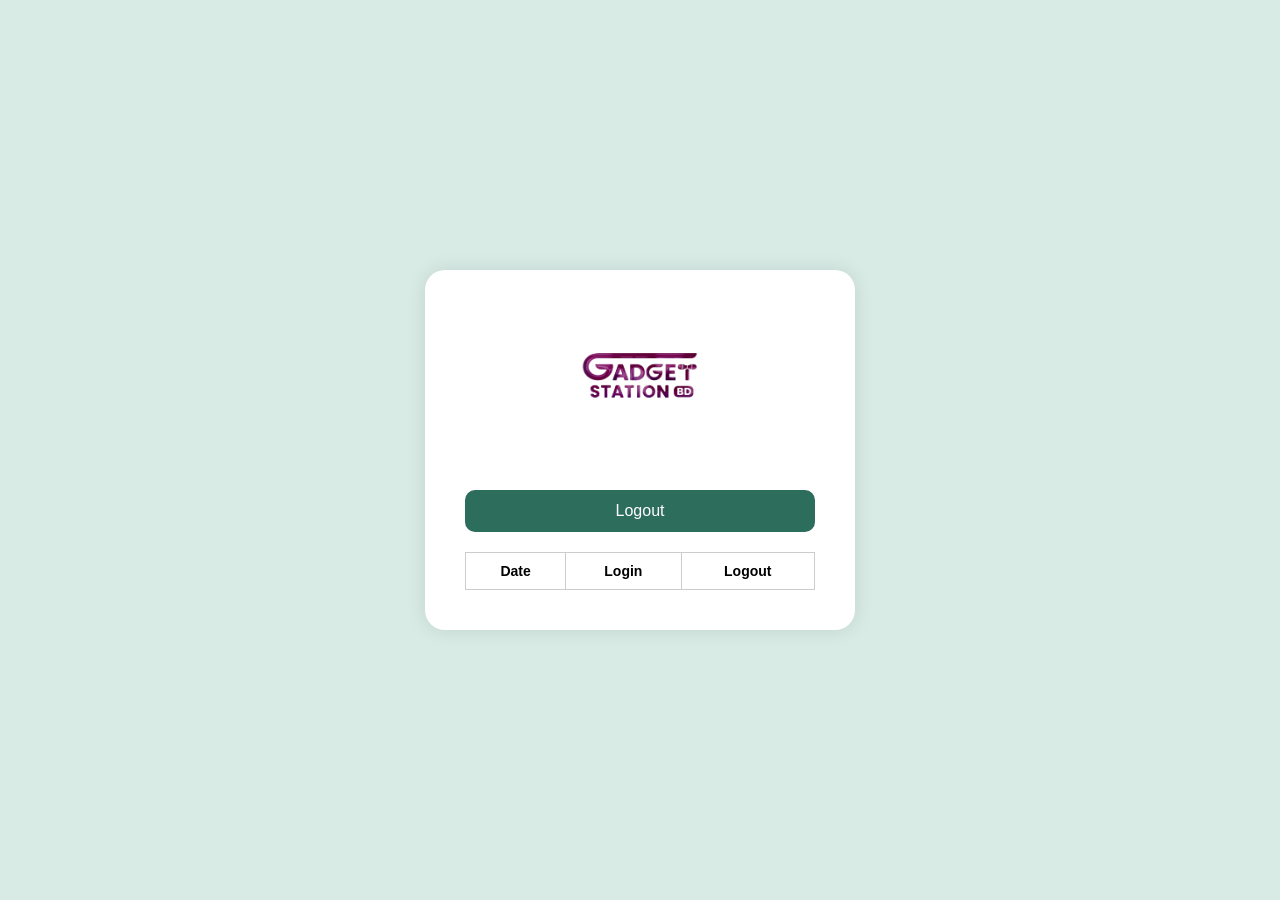
==== dashboard.html @ 3c5dcf25 "dashboard.html" ====
<!DOCTYPE html>
<html>
<head>

<meta charset="UTF-8">
<meta name="viewport" content="width=device-width, initial-scale=1.0">

<title>Dashboard</title>

<link rel="stylesheet" href="style.css">

</head>

<body>

<div class="box">

<img src="logo.png" class="logo">

<h2 id="name"></h2>

<h3 id="date"></h3>

<h1 id="clock"></h1>

<button onclick="logout()">
Logout
</button>

<table class="table">

<thead>

<tr>
<th>Date</th>
<th>Login</th>
<th>Logout</th>
</tr>

</thead>

<tbody id="attendanceBody">

</tbody>

</table>

</div>

<script src="dashboard.js"></script>

</body>
</html>
---- style.css ----
body{

font-family:Arial;
background:#d8ebe5;
display:flex;
justify-content:center;
align-items:center;
height:100vh;
margin:0;

}

.box{

background:white;
padding:40px;
border-radius:20px;
width:350px;
text-align:center;
box-shadow:0 0 20px rgba(0,0,0,0.1);

}

.logo{

width:120px;
margin-bottom:20px;

}

input{

width:100%;
padding:12px;
margin-top:10px;
border:none;
border-radius:10px;
background:#d8ebe5;
font-size:16px;

}

button{

width:100%;
padding:12px;
margin-top:15px;
border:none;
border-radius:10px;
background:#2d6d5c;
color:white;
font-size:16px;
cursor:pointer;

}

button:disabled{

opacity:0.5;
cursor:not-allowed;

}

.table{

width:100%;
border-collapse:collapse;
margin-top:20px;

}

.table th,
.table td{

border:1px solid #ccc;
padding:10px;
font-size:14px;

}
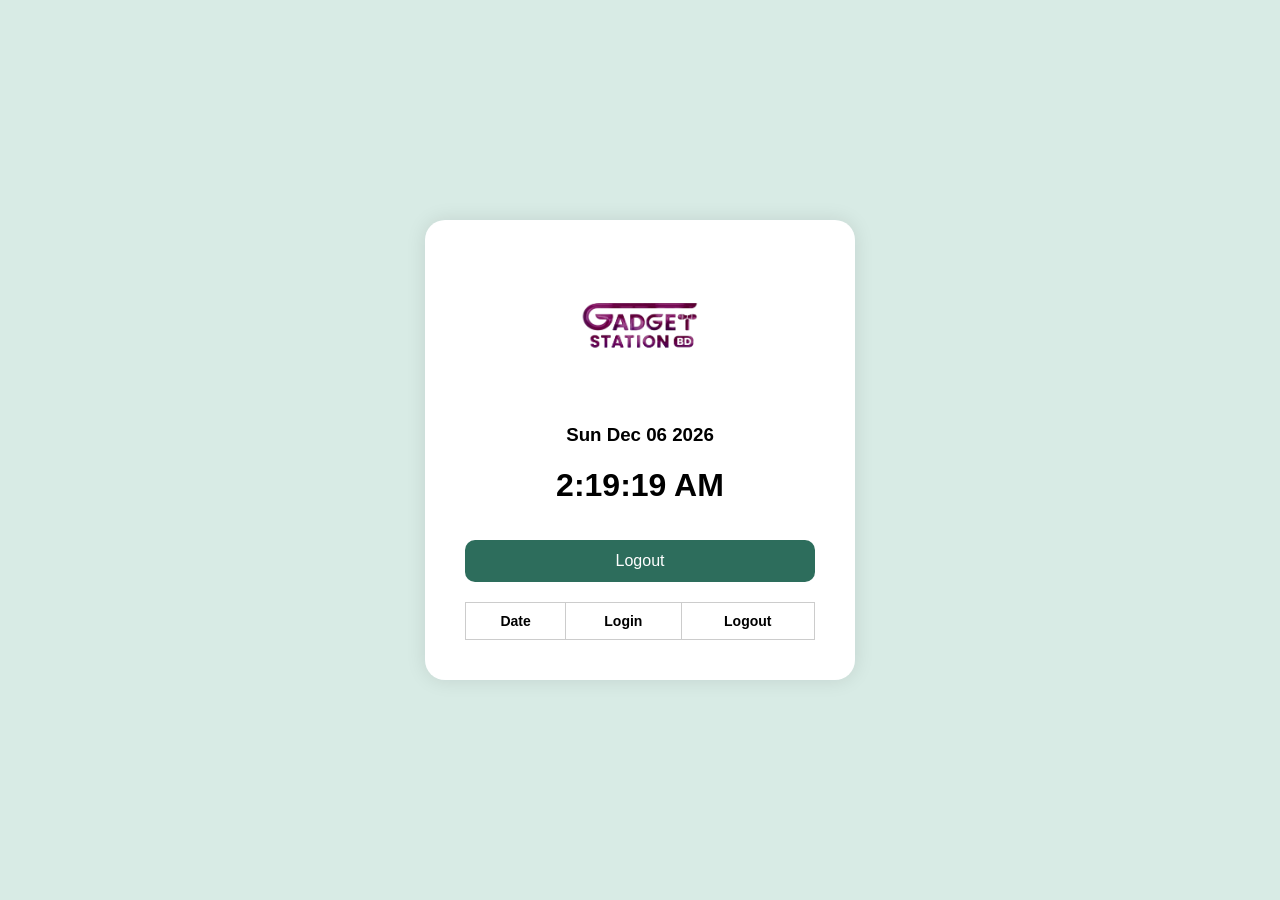
==== commit 34daa77d: "dashboard.html" ====
--- a/dashboard.html
+++ b/dashboard.html
@@ -1,53 +1,51 @@
 <!DOCTYPE html>
 <html>
+
 <head>
+    <meta charset="UTF-8">
+    <meta name="viewport" content="width=device-width, initial-scale=1.0">
 
-<meta charset="UTF-8">
-<meta name="viewport" content="width=device-width, initial-scale=1.0">
+    <title>Dashboard</title>
 
-<title>Dashboard</title>
-
-<link rel="stylesheet" href="style.css">
-
+    <link rel="stylesheet" href="style.css">
 </head>
 
 <body>
 
-<div class="box">
+    <div class="box">
 
-<img src="logo.png" class="logo">
+        <img src="logo.png" class="logo">
 
-<h2 id="name"></h2>
+        <h2 id="name"></h2>
 
-<h3 id="date"></h3>
+        <h3 id="date"></h3>
 
-<h1 id="clock"></h1>
+        <h1 id="clock"></h1>
 
-<button onclick="logout()">
-Logout
-</button>
+        <button onclick="logout()">
+            Logout
+        </button>
 
-<table class="table">
+        <table class="table">
 
-<thead>
+            <thead>
 
-<tr>
-<th>Date</th>
-<th>Login</th>
-<th>Logout</th>
-</tr>
+                <tr>
+                    <th>Date</th>
+                    <th>Login</th>
+                    <th>Logout</th>
+                </tr>
 
-</thead>
+            </thead>
 
-<tbody id="attendanceBody">
+            <tbody id="attendanceBody"></tbody>
 
-</tbody>
+        </table>
 
-</table>
+    </div>
 
-</div>
-
-<script src="dashboard.js"></script>
+    <script src="dashboard.js"></script>
 
 </body>
+
 </html>
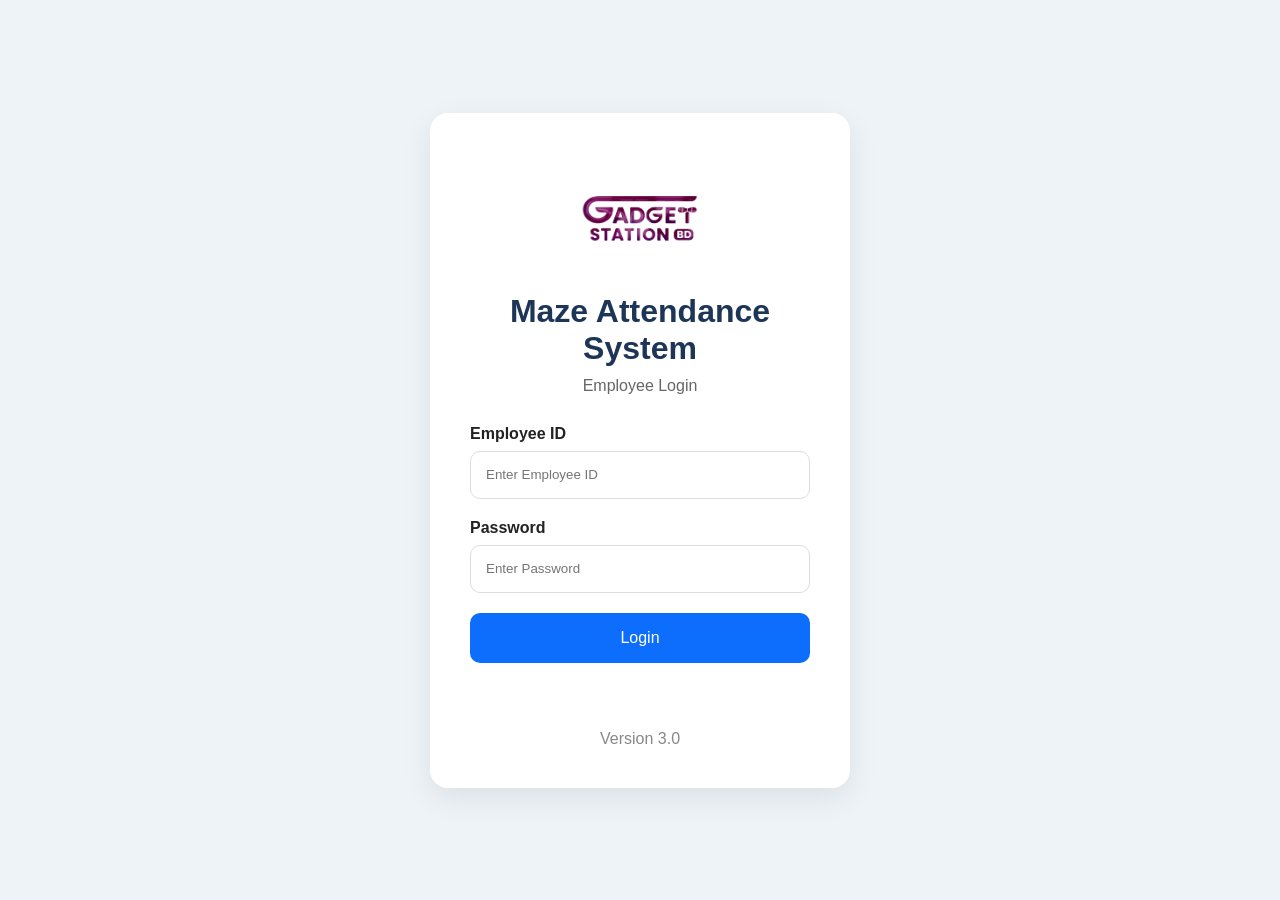
==== commit 83e2a9d6: "Add files via upload" ====
--- a/dashboard.html
+++ b/dashboard.html
@@ -1,51 +1,177 @@
 <!DOCTYPE html>
-<html>
+<html lang="en">
 
 <head>
-    <meta charset="UTF-8">
-    <meta name="viewport" content="width=device-width, initial-scale=1.0">
 
-    <title>Dashboard</title>
+<meta charset="UTF-8">
 
-    <link rel="stylesheet" href="style.css">
+<meta
+name="viewport"
+content="width=device-width, initial-scale=1.0">
+
+<title>Employee Dashboard</title>
+
+<link
+rel="stylesheet"
+href="style.css">
+
 </head>
 
 <body>
 
-    <div class="box">
+<div class="dashboard-container">
 
-        <img src="logo.png" class="logo">
+    <div class="dashboard-card">
 
-        <h2 id="name"></h2>
+        <div class="top-bar">
 
-        <h3 id="date"></h3>
+            <img
+            src="logo.png"
+            class="logo">
 
-        <h1 id="clock"></h1>
+            <button
+            class="logout-btn"
+            onclick="logout()">
 
-        <button onclick="logout()">
-            Logout
-        </button>
+                Logout
 
-        <table class="table">
+            </button>
 
-            <thead>
+        </div>
 
-                <tr>
-                    <th>Date</th>
-                    <th>Login</th>
-                    <th>Logout</th>
-                </tr>
+        <h2 id="employeeName">
 
-            </thead>
+            Loading...
 
-            <tbody id="attendanceBody"></tbody>
+        </h2>
 
-        </table>
+        <p id="employeeInfo">
+
+            ...
+
+        </p>
+
+        <div class="clock">
+
+            <h3 id="currentDate"></h3>
+
+            <h1 id="currentTime"></h1>
+
+        </div>
+
+        <div class="action-buttons">
+
+            <button
+            onclick="checkIn()">
+
+                Check In
+
+            </button>
+
+            <button
+            onclick="checkOut()">
+
+                Check Out
+
+            </button>
+
+        </div>
+
+        <div class="summary">
+
+            <div class="card">
+
+                <span>Present</span>
+
+                <h3 id="present">0</h3>
+
+            </div>
+
+            <div class="card">
+
+                <span>Absent</span>
+
+                <h3 id="absent">0</h3>
+
+            </div>
+
+            <div class="card">
+
+                <span>Leave</span>
+
+                <h3 id="leave">0</h3>
+
+            </div>
+
+            <div class="card">
+
+                <span>Holiday</span>
+
+                <h3 id="holiday">0</h3>
+
+            </div>
+
+            <div class="card">
+
+                <span>Late</span>
+
+                <h3 id="late">0</h3>
+
+            </div>
+
+            <div class="card">
+
+                <span>Attendance</span>
+
+                <h3 id="attendance">0%</h3>
+
+            </div>
+
+        </div>
+
+        <h3 class="history-title">
+
+            Recent Attendance
+
+        </h3>
+
+        <div class="table-wrapper">
+
+            <table>
+
+                <thead>
+
+                    <tr>
+
+                        <th>Date</th>
+
+                        <th>Login</th>
+
+                        <th>Logout</th>
+
+                        <th>Hours</th>
+
+                        <th>Status</th>
+
+                    </tr>
+
+                </thead>
+
+                <tbody
+                id="historyBody">
+
+                </tbody>
+
+            </table>
+
+        </div>
 
     </div>
 
-    <script src="dashboard.js"></script>
+</div>
+
+<script src="dashboard.js"></script>
 
 </body>
 
-</html>
+</html>
--- a/style.css
+++ b/style.css
@@ -1,79 +1,276 @@
+*{
+    margin:0;
+    padding:0;
+    box-sizing:border-box;
+    font-family:Arial,Helvetica,sans-serif;
+}
+
 body{
-
-font-family:Arial;
-background:#d8ebe5;
-display:flex;
-justify-content:center;
-align-items:center;
-height:100vh;
-margin:0;
-
-}
-
-.box{
-
-background:white;
-padding:40px;
-border-radius:20px;
-width:350px;
-text-align:center;
-box-shadow:0 0 20px rgba(0,0,0,0.1);
-
+    background:#eef3f8;
+    color:#222;
+}
+
+/* ================= LOGIN ================= */
+
+.login-container{
+    min-height:100vh;
+    display:flex;
+    justify-content:center;
+    align-items:center;
+    padding:20px;
+}
+
+.login-card{
+    width:100%;
+    max-width:420px;
+    background:#fff;
+    border-radius:18px;
+    padding:40px;
+    box-shadow:0 10px 30px rgba(0,0,0,.08);
 }
 
 .logo{
-
-width:120px;
-margin-bottom:20px;
-
-}
-
-input{
-
-width:100%;
-padding:12px;
-margin-top:10px;
-border:none;
-border-radius:10px;
-background:#d8ebe5;
-font-size:16px;
-
+    display:block;
+    margin:0 auto 20px;
+    width:120px;
+}
+
+h1{
+    text-align:center;
+    margin-bottom:10px;
+    color:#1d3557;
+}
+
+.subtitle{
+    text-align:center;
+    color:#666;
+    margin-bottom:30px;
+}
+
+.input-group{
+    margin-bottom:20px;
+}
+
+.input-group label{
+    display:block;
+    margin-bottom:8px;
+    font-weight:bold;
+}
+
+.input-group input{
+    width:100%;
+    height:48px;
+    padding:0 15px;
+    border:1px solid #ddd;
+    border-radius:10px;
+    outline:none;
+}
+
+.input-group input:focus{
+    border-color:#0d6efd;
 }
 
 button{
-
-width:100%;
-padding:12px;
-margin-top:15px;
-border:none;
-border-radius:10px;
-background:#2d6d5c;
-color:white;
-font-size:16px;
-cursor:pointer;
-
-}
-
-button:disabled{
-
-opacity:0.5;
-cursor:not-allowed;
-
-}
-
-.table{
-
-width:100%;
-border-collapse:collapse;
-margin-top:20px;
-
-}
-
-.table th,
-.table td{
-
-border:1px solid #ccc;
-padding:10px;
-font-size:14px;
-
-}
+    border:none;
+    cursor:pointer;
+    transition:.3s;
+}
+
+#loginBtn{
+    width:100%;
+    height:50px;
+    background:#0d6efd;
+    color:#fff;
+    border-radius:10px;
+    font-size:16px;
+}
+
+#loginBtn:hover{
+    background:#0b5ed7;
+}
+
+.status{
+    margin-top:20px;
+    text-align:center;
+    color:#d00;
+    min-height:22px;
+}
+
+.version{
+    margin-top:25px;
+    text-align:center;
+    color:#888;
+}
+
+/* ================= DASHBOARD ================= */
+
+.dashboard-container{
+    width:100%;
+    padding:30px;
+}
+
+.dashboard-card{
+    max-width:1200px;
+    margin:auto;
+    background:#fff;
+    border-radius:18px;
+    padding:30px;
+    box-shadow:0 10px 30px rgba(0,0,0,.08);
+}
+
+.top-bar{
+    display:flex;
+    justify-content:space-between;
+    align-items:center;
+    margin-bottom:20px;
+}
+
+.top-bar .logo{
+    width:90px;
+    margin:0;
+}
+
+.logout-btn{
+    background:#dc3545;
+    color:#fff;
+    padding:12px 25px;
+    border-radius:8px;
+}
+
+.logout-btn:hover{
+    background:#bb2d3b;
+}
+
+#employeeName{
+    text-align:center;
+    margin-top:10px;
+}
+
+#employeeInfo{
+    text-align:center;
+    color:#666;
+    margin-bottom:20px;
+}
+
+.clock{
+    text-align:center;
+    margin-bottom:30px;
+}
+
+.clock h3{
+    color:#666;
+}
+
+.clock h1{
+    font-size:42px;
+}
+
+.action-buttons{
+    display:flex;
+    gap:15px;
+    margin-bottom:30px;
+}
+
+.action-buttons button{
+    flex:1;
+    height:50px;
+    background:#0d6efd;
+    color:#fff;
+    border-radius:10px;
+    font-size:16px;
+}
+
+.action-buttons button:hover{
+    background:#0b5ed7;
+}
+
+.summary{
+    display:grid;
+    grid-template-columns:repeat(auto-fit,minmax(170px,1fr));
+    gap:18px;
+    margin-bottom:35px;
+}
+
+.card{
+    background:#f8f9fb;
+    border-radius:12px;
+    padding:20px;
+    text-align:center;
+}
+
+.card span{
+    display:block;
+    color:#666;
+    margin-bottom:10px;
+}
+
+.card h3{
+    font-size:32px;
+    color:#1d3557;
+}
+
+.history-title{
+    margin-bottom:15px;
+}
+
+.table-wrapper{
+    overflow-x:auto;
+}
+
+table{
+    width:100%;
+    border-collapse:collapse;
+}
+
+thead{
+    background:#0d6efd;
+    color:#fff;
+}
+
+th,
+td{
+    padding:14px;
+    text-align:center;
+    border-bottom:1px solid #ddd;
+}
+
+tbody tr:hover{
+    background:#f8f9fa;
+}
+
+@media(max-width:768px){
+
+    .dashboard-container{
+        padding:15px;
+    }
+
+    .dashboard-card{
+        padding:20px;
+    }
+
+    .top-bar{
+        flex-direction:column;
+        gap:15px;
+    }
+
+    .action-buttons{
+        flex-direction:column;
+    }
+
+    .summary{
+        grid-template-columns:repeat(2,1fr);
+    }
+
+}
+
+@media(max-width:500px){
+
+    .summary{
+        grid-template-columns:1fr;
+    }
+
+    .clock h1{
+        font-size:30px;
+    }
+
+}
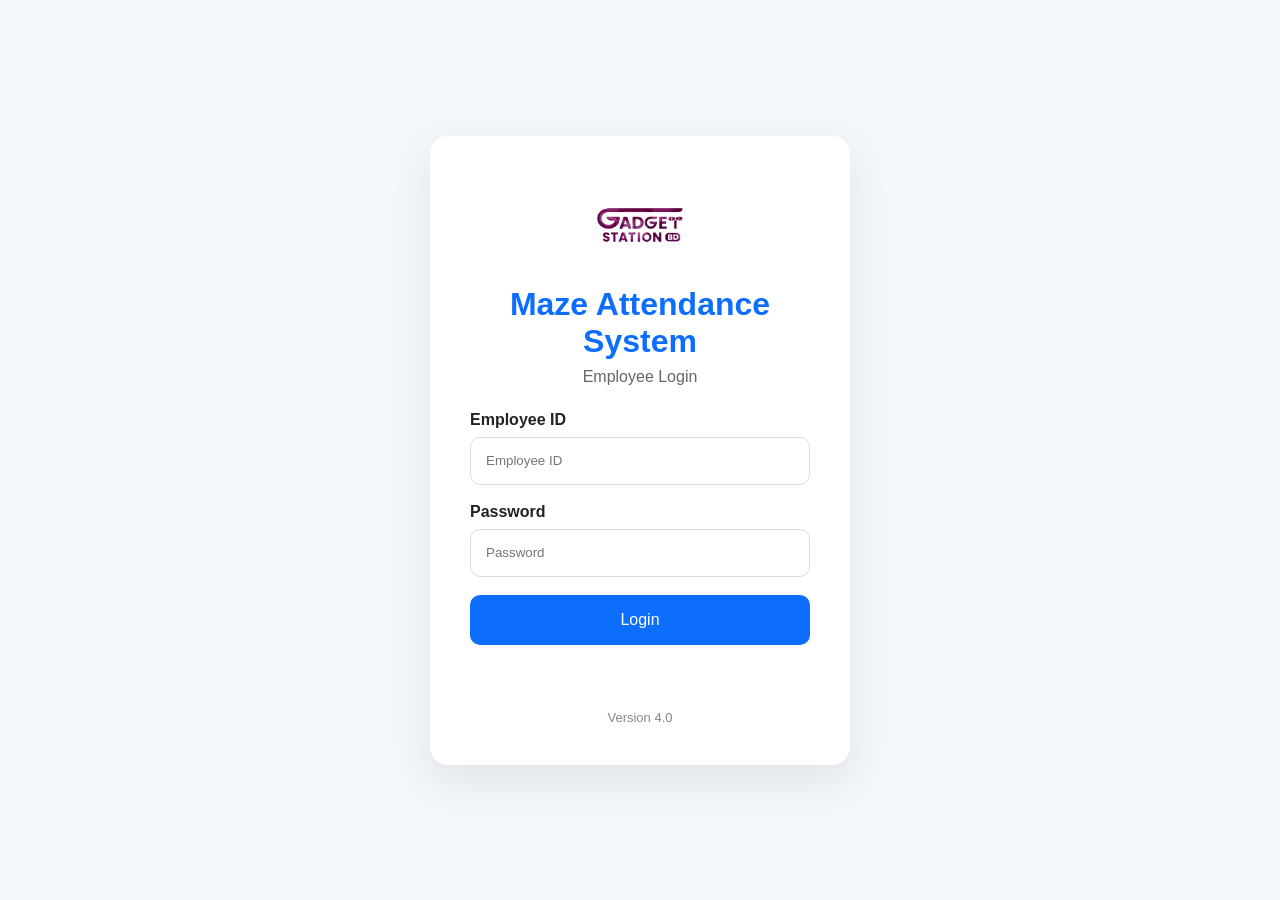
==== commit 3b1be018: "Add files via upload" ====
--- a/dashboard.html
+++ b/dashboard.html
@@ -5,170 +5,133 @@
 
 <meta charset="UTF-8">
 
-<meta
-name="viewport"
-content="width=device-width, initial-scale=1.0">
+<meta name="viewport" content="width=device-width, initial-scale=1.0">
 
-<title>Employee Dashboard</title>
+<title>Dashboard</title>
 
-<link
-rel="stylesheet"
-href="style.css">
+<link rel="stylesheet" href="style.css">
 
 </head>
 
 <body>
 
-<div class="dashboard-container">
+<div class="dashboard">
 
-    <div class="dashboard-card">
+    <header class="topbar">
 
-        <div class="top-bar">
+        <div>
 
-            <img
-            src="logo.png"
-            class="logo">
+            <h2 id="employeeName">
+                Loading...
+            </h2>
 
-            <button
-            class="logout-btn"
-            onclick="logout()">
-
-                Logout
-
-            </button>
+            <p id="employeeInfo">
+                Loading...
+            </p>
 
         </div>
 
-        <h2 id="employeeName">
+        <button
+        id="logoutBtn">
+            Logout
+        </button>
 
-            Loading...
+    </header>
 
-        </h2>
+    <section class="clock">
 
-        <p id="employeeInfo">
+        <h3 id="todayDate"></h3>
 
-            ...
+        <h1 id="currentTime"></h1>
 
-        </p>
+    </section>
 
-        <div class="clock">
+    <section class="action-buttons">
 
-            <h3 id="currentDate"></h3>
+        <button
+        id="checkInBtn">
 
-            <h1 id="currentTime"></h1>
+            Check In
 
+        </button>
+
+        <button
+        id="checkOutBtn">
+
+            Check Out
+
+        </button>
+
+    </section>
+
+    <section class="cards">
+
+        <div class="card">
+            <h4>Present</h4>
+            <h2 id="present">0</h2>
         </div>
 
-        <div class="action-buttons">
-
-            <button
-            onclick="checkIn()">
-
-                Check In
-
-            </button>
-
-            <button
-            onclick="checkOut()">
-
-                Check Out
-
-            </button>
-
+        <div class="card">
+            <h4>Absent</h4>
+            <h2 id="absent">0</h2>
         </div>
 
-        <div class="summary">
-
-            <div class="card">
-
-                <span>Present</span>
-
-                <h3 id="present">0</h3>
-
-            </div>
-
-            <div class="card">
-
-                <span>Absent</span>
-
-                <h3 id="absent">0</h3>
-
-            </div>
-
-            <div class="card">
-
-                <span>Leave</span>
-
-                <h3 id="leave">0</h3>
-
-            </div>
-
-            <div class="card">
-
-                <span>Holiday</span>
-
-                <h3 id="holiday">0</h3>
-
-            </div>
-
-            <div class="card">
-
-                <span>Late</span>
-
-                <h3 id="late">0</h3>
-
-            </div>
-
-            <div class="card">
-
-                <span>Attendance</span>
-
-                <h3 id="attendance">0%</h3>
-
-            </div>
-
+        <div class="card">
+            <h4>Leave</h4>
+            <h2 id="leave">0</h2>
         </div>
 
-        <h3 class="history-title">
+        <div class="card">
+            <h4>Late</h4>
+            <h2 id="late">0</h2>
+        </div>
+
+        <div class="card">
+            <h4>Attendance</h4>
+            <h2 id="attendance">0%</h2>
+        </div>
+
+    </section>
+
+    <section class="history">
+
+        <h3>
 
             Recent Attendance
 
         </h3>
 
-        <div class="table-wrapper">
+        <table>
 
-            <table>
+            <thead>
 
-                <thead>
+                <tr>
 
-                    <tr>
+                    <th>Date</th>
 
-                        <th>Date</th>
+                    <th>Login</th>
 
-                        <th>Login</th>
+                    <th>Logout</th>
 
-                        <th>Logout</th>
+                    <th>Hours</th>
 
-                        <th>Hours</th>
+                    <th>Status</th>
 
-                        <th>Status</th>
+                </tr>
 
-                    </tr>
+            </thead>
 
-                </thead>
+            <tbody id="historyBody">
 
-                <tbody
-                id="historyBody">
+            </tbody>
 
-                </tbody>
+        </table>
 
-            </table>
-
-        </div>
-
-    </div>
+    </section>
 
 </div>
+
+<script src="config.js"></script>
 
 <script src="dashboard.js"></script>
 
--- a/style.css
+++ b/style.css
@@ -2,17 +2,19 @@
     margin:0;
     padding:0;
     box-sizing:border-box;
-    font-family:Arial,Helvetica,sans-serif;
+    font-family:Segoe UI,Tahoma,Geneva,Verdana,sans-serif;
 }
 
 body{
-    background:#eef3f8;
+    background:#f3f6fb;
     color:#222;
 }
 
-/* ================= LOGIN ================= */
-
-.login-container{
+/* ===========================
+   LOGIN
+=========================== */
+
+.login-page{
     min-height:100vh;
     display:flex;
     justify-content:center;
@@ -21,256 +23,390 @@
 }
 
 .login-card{
+
     width:100%;
     max-width:420px;
+
     background:#fff;
+
     border-radius:18px;
+
     padding:40px;
-    box-shadow:0 10px 30px rgba(0,0,0,.08);
+
+    box-shadow:0 15px 40px rgba(0,0,0,.08);
+
 }
 
 .logo{
+
+    width:90px;
+
     display:block;
+
     margin:0 auto 20px;
-    width:120px;
-}
-
-h1{
-    text-align:center;
-    margin-bottom:10px;
-    color:#1d3557;
+
+}
+
+.login-card h1{
+
+    text-align:center;
+
+    margin-bottom:8px;
+
+    color:#0d6efd;
+
 }
 
 .subtitle{
-    text-align:center;
+
+    text-align:center;
+
     color:#666;
+
+    margin-bottom:25px;
+
+}
+
+.form-group{
+
+    margin-bottom:18px;
+
+}
+
+.form-group label{
+
+    display:block;
+
+    margin-bottom:8px;
+
+    font-weight:600;
+
+}
+
+.form-group input{
+
+    width:100%;
+
+    height:48px;
+
+    border:1px solid #ddd;
+
+    border-radius:10px;
+
+    padding:0 15px;
+
+    outline:none;
+
+    transition:.2s;
+
+}
+
+.form-group input:focus{
+
+    border-color:#0d6efd;
+
+}
+
+button{
+
+    border:none;
+
+    cursor:pointer;
+
+    transition:.2s;
+
+}
+
+#loginBtn{
+
+    width:100%;
+
+    height:50px;
+
+    border-radius:10px;
+
+    background:#0d6efd;
+
+    color:#fff;
+
+    font-size:16px;
+
+}
+
+#loginBtn:hover{
+
+    background:#0b5ed7;
+
+}
+
+.message{
+
+    margin-top:18px;
+
+    text-align:center;
+
+    color:#dc3545;
+
+    min-height:22px;
+
+}
+
+.version{
+
+    text-align:center;
+
+    margin-top:25px;
+
+    color:#888;
+
+    font-size:13px;
+
+}
+
+/* ===========================
+   DASHBOARD
+=========================== */
+
+.dashboard{
+
+    max-width:1300px;
+
+    margin:30px auto;
+
+    padding:25px;
+
+}
+
+.topbar{
+
+    display:flex;
+
+    justify-content:space-between;
+
+    align-items:center;
+
+    margin-bottom:25px;
+
+}
+
+#logoutBtn{
+
+    background:#dc3545;
+
+    color:#fff;
+
+    padding:12px 22px;
+
+    border-radius:8px;
+
+}
+
+#logoutBtn:hover{
+
+    background:#bb2d3b;
+
+}
+
+.clock{
+
+    background:#fff;
+
+    padding:25px;
+
+    border-radius:15px;
+
+    text-align:center;
+
+    box-shadow:0 8px 20px rgba(0,0,0,.05);
+
+    margin-bottom:25px;
+
+}
+
+.clock h1{
+
+    margin-top:10px;
+
+    font-size:42px;
+
+    color:#0d6efd;
+
+}
+
+.action-buttons{
+
+    display:flex;
+
+    gap:15px;
+
+    margin-bottom:25px;
+
+}
+
+.action-buttons button{
+
+    flex:1;
+
+    height:52px;
+
+    border-radius:10px;
+
+    color:#fff;
+
+    font-size:16px;
+
+}
+
+#checkInBtn{
+
+    background:#198754;
+
+}
+
+#checkInBtn:hover{
+
+    background:#157347;
+
+}
+
+#checkOutBtn{
+
+    background:#fd7e14;
+
+}
+
+#checkOutBtn:hover{
+
+    background:#e96b02;
+
+}
+
+.cards{
+
+    display:grid;
+
+    grid-template-columns:repeat(auto-fit,minmax(180px,1fr));
+
+    gap:18px;
+
     margin-bottom:30px;
-}
-
-.input-group{
-    margin-bottom:20px;
-}
-
-.input-group label{
-    display:block;
-    margin-bottom:8px;
-    font-weight:bold;
-}
-
-.input-group input{
+
+}
+
+.card{
+
+    background:#fff;
+
+    border-radius:15px;
+
+    padding:25px;
+
+    text-align:center;
+
+    box-shadow:0 8px 20px rgba(0,0,0,.05);
+
+}
+
+.card h4{
+
+    color:#666;
+
+    margin-bottom:12px;
+
+}
+
+.card h2{
+
+    color:#0d6efd;
+
+    font-size:34px;
+
+}
+
+.history{
+
+    background:#fff;
+
+    border-radius:15px;
+
+    padding:25px;
+
+    box-shadow:0 8px 20px rgba(0,0,0,.05);
+
+    overflow-x:auto;
+
+}
+
+.history h3{
+
+    margin-bottom:18px;
+
+}
+
+table{
+
     width:100%;
-    height:48px;
-    padding:0 15px;
-    border:1px solid #ddd;
-    border-radius:10px;
-    outline:none;
-}
-
-.input-group input:focus{
-    border-color:#0d6efd;
-}
-
-button{
-    border:none;
-    cursor:pointer;
-    transition:.3s;
-}
-
-#loginBtn{
-    width:100%;
-    height:50px;
+
+    border-collapse:collapse;
+
+}
+
+thead{
+
     background:#0d6efd;
+
     color:#fff;
-    border-radius:10px;
-    font-size:16px;
-}
-
-#loginBtn:hover{
-    background:#0b5ed7;
-}
-
-.status{
-    margin-top:20px;
-    text-align:center;
-    color:#d00;
-    min-height:22px;
-}
-
-.version{
-    margin-top:25px;
-    text-align:center;
-    color:#888;
-}
-
-/* ================= DASHBOARD ================= */
-
-.dashboard-container{
-    width:100%;
-    padding:30px;
-}
-
-.dashboard-card{
-    max-width:1200px;
-    margin:auto;
-    background:#fff;
-    border-radius:18px;
-    padding:30px;
-    box-shadow:0 10px 30px rgba(0,0,0,.08);
-}
-
-.top-bar{
-    display:flex;
-    justify-content:space-between;
-    align-items:center;
-    margin-bottom:20px;
-}
-
-.top-bar .logo{
-    width:90px;
-    margin:0;
-}
-
-.logout-btn{
-    background:#dc3545;
-    color:#fff;
-    padding:12px 25px;
-    border-radius:8px;
-}
-
-.logout-btn:hover{
-    background:#bb2d3b;
-}
-
-#employeeName{
-    text-align:center;
-    margin-top:10px;
-}
-
-#employeeInfo{
-    text-align:center;
-    color:#666;
-    margin-bottom:20px;
-}
-
-.clock{
-    text-align:center;
-    margin-bottom:30px;
-}
-
-.clock h3{
-    color:#666;
-}
-
-.clock h1{
-    font-size:42px;
-}
-
-.action-buttons{
-    display:flex;
-    gap:15px;
-    margin-bottom:30px;
-}
-
-.action-buttons button{
-    flex:1;
-    height:50px;
-    background:#0d6efd;
-    color:#fff;
-    border-radius:10px;
-    font-size:16px;
-}
-
-.action-buttons button:hover{
-    background:#0b5ed7;
-}
-
-.summary{
-    display:grid;
-    grid-template-columns:repeat(auto-fit,minmax(170px,1fr));
-    gap:18px;
-    margin-bottom:35px;
-}
-
-.card{
-    background:#f8f9fb;
-    border-radius:12px;
-    padding:20px;
-    text-align:center;
-}
-
-.card span{
-    display:block;
-    color:#666;
-    margin-bottom:10px;
-}
-
-.card h3{
-    font-size:32px;
-    color:#1d3557;
-}
-
-.history-title{
-    margin-bottom:15px;
-}
-
-.table-wrapper{
-    overflow-x:auto;
-}
-
-table{
-    width:100%;
-    border-collapse:collapse;
-}
-
-thead{
-    background:#0d6efd;
-    color:#fff;
-}
-
-th,
-td{
+
+}
+
+th,td{
+
     padding:14px;
-    text-align:center;
-    border-bottom:1px solid #ddd;
+
+    border-bottom:1px solid #eee;
+
+    text-align:center;
+
 }
 
 tbody tr:hover{
+
     background:#f8f9fa;
-}
+
+}
+
+/* ===========================
+   MOBILE
+=========================== */
 
 @media(max-width:768px){
 
-    .dashboard-container{
+    .dashboard{
+
         padding:15px;
+
     }
 
-    .dashboard-card{
-        padding:20px;
+    .topbar{
+
+        flex-direction:column;
+
+        gap:15px;
+
+        text-align:center;
+
     }
 
-    .top-bar{
+    .action-buttons{
+
         flex-direction:column;
-        gap:15px;
+
     }
 
-    .action-buttons{
-        flex-direction:column;
+    .clock h1{
+
+        font-size:30px;
+
     }
 
-    .summary{
-        grid-template-columns:repeat(2,1fr);
-    }
-
-}
-
-@media(max-width:500px){
-
-    .summary{
-        grid-template-columns:1fr;
-    }
-
-    .clock h1{
-        font-size:30px;
-    }
-
 }
